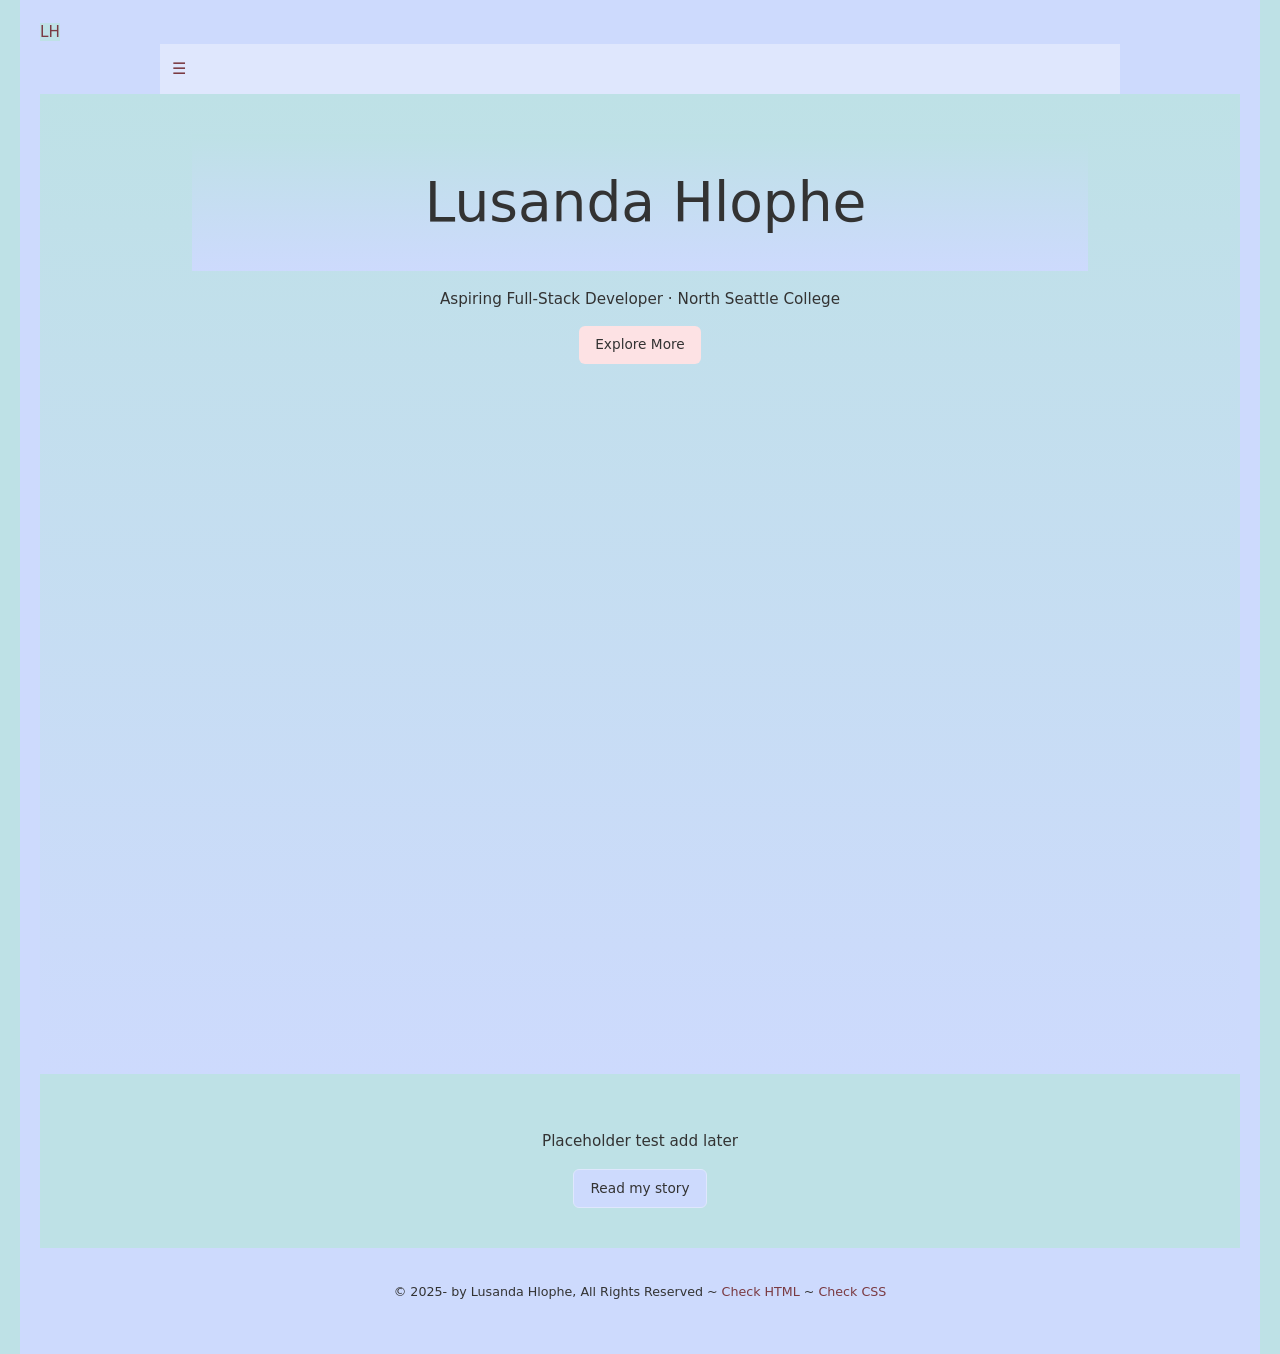
==== index.html @ 3527aba0 "tying to fix the active" ====
<!DOCTYPE html>
<html lang ="en">
    <head>
        <meta charset="UTF-8">
        <link rel="stylesheet" href="css/main.css">
        <link rel="stylesheet" href="css/nav.css">
        <link href="https://fonts.googleapis.com/css2?family=Bebas+Neue&display=swap" rel="stylesheet">
        <title> Home  </title>
    </head>
<body>
    <header id="header-index">
    <header id="header-index">
     <a class="active" href = "index.html"><span>LH</span></a>
<nav class="topnav" id="myTopnav">
    <a href="about.html" class="active">Bio</a>
    <a href="projects.html">Projects</a>
    <a href="#" target="_blank">GitHub</a>
    <a href="#" target="_blank">LinkedIn</a>
    <a href="javascript:void(0);" class="icon" onclick="myFunction()">&#9776;</a>
</nav>
    </header>
    <main id="main-index">
        <h1>Lusanda Hlophe</h1>
        <p> Aspiring Full-Stack Developer · North Seattle College</p>
        <a class=" btn demo-btn" href="about.html"> Explore More </a>
    </main>
    <section id="section-index">
        <p>Placeholder test add later</p>
        <a class="btn repo-btn" href="about.html">Read my story</a>
    </section>
    <footer id="footer-index">
    <p><small>&copy; 2025-<span id="this-year"></span> by 
    Lusanda Hlophe, All Rights Reserved ~ 
    <a id="html-checker" href="#" target="_blank">Check HTML</a> ~ 
     <a id="css-checker" href="#" target="_blank">Check CSS</a></small>
            </p>
    </footer>
 <script src="js/main.js" defer></script>

</body>
</html>
---- css/main.css ----
/* Global rules */
:root{
  --color-background-primary: #BEE1E6;
  --color-background-secondary: #CDDAFD;
  --color-accent-primary: #FDE2E4;
  --color-accent-secondary: #DFE7FD;
  --color-text-primary: #333333;
  --color-card-primary:#CDDAFD; 
  --color-link-primary: #7A3A42;
} 
html {
    background-color: var(--color-background-primary);
    font-size: 0.95em;
}

body {
    font-family: system-ui, -apple-system, sans-serif;
    line-height: 1.6;
    background-color: var(--color-background-secondary);
    color: var(--color-text-primary);
    margin: 0 auto;
    padding: 20px;
    max-width:1200px;
  }

::selection {
    color: var(--color-text-primary); 
    background: var(--color-background-secondary);
}

h1 {
    font-weight: normal;
    margin: auto;
    background: var(--color-background-secondary);
    line-height: 2.5em;
}
#main-index h1{
  font-size: 55px;
   background-image: linear-gradient(to top,var(--color-background-secondary),var(--color-background-primary));
}
main.wrapper {
    background-color: var(--color-background-secondary);
    overflow: auto;
}
#main-index{
  text-align: center;
  margin:0 auto;
  padding: 40px;
  min-height: 100vh;
  background-image: linear-gradient(to bottom,var(--color-background-primary),var(--color-background-secondary));
}
p {
    margin: 1em; /* Top Right Bottom Left (TRBL) */
}
#section-index{
  text-align: center;
  padding: 40px;
  background-color: var(--color-background-primary);
}
h2,h3 {
    font-weight: normal;
    margin-left: 1em;
    line-height: 1em;
}

a {
    color:var(--color-link-primary);
    text-decoration: none;
}

a:hover {
    color: var(--color-link-primary);
    background-color: var(--color-accent-primary);
    text-decoration: none;
}

footer {
    clear: both;
    text-align: center;
    padding: 1em;
}

/* end global rules */

/* Responsive rules */

/* DESKTOP */
@media all and (min-width:1200px) {
    main.wrapper {
        width: 80%;
        margin: auto;
    }
    
    h1 {
        width: 79%;
        padding-left: 1%;
    }
    
    picture.profile img {
        width: 50%;
        float: left;
        margin-right: 2em;
    }
    
}

/* TABLET */
@media all and (min-width:501px) and (max-width:1199px) {
    main.wrapper {
        width: 90%;
        margin: auto;
    }
    
    h1 {
        width: 89%;
        padding-left: 1%;
    }
    
    picture.profile img {
        width: 50%;
        float: right;
        margin-left: 1em;
    }

}

/* PHONE */
@media all and (max-width:500px) {
    main.wrapper {
        width: 100%;
    }
    
    h1 {
        width: 99%;
        padding-left: 1%;
    }
    
    picture.profile img {
        width: 100%;
    }
    
}

/* start project container rules */
  
.projects-container {
    max-width: 900px;  /* Keeps things readable on desktop */
    margin: 0 auto;
    padding: 20px;
  }
  
  /* The Main Project Card Wrapper */
  .project-card {
    display: flex;
    flex-direction: row; /* Default layout: Image left, text right */
    align-items: center;
    gap: 30px;
    background: var(--color-accent-secondary);
    border: 1px solid var(--color-background-secondary);
    border-radius: 12px; /* Smooth rounded corners */
    padding: 24px;
    margin-bottom: 30px;
    box-shadow: 0 4px 6px -1px rgba(0, 0, 0, 0.05);
    transition: transform 0.2s ease;
  }
  
  .project-card:hover {
    transform: translateY(-2px); /* Subtle interaction cue */
  }
  
  /* The Magic Mirror: Automatically alternate left/right layout */
  .project-card:nth-child(even) {
    flex-direction: row-reverse; /* Flips the order for every second card */
  }
  
  /* Image Control Group */
  .project-image {
    flex-shrink: 0; /* Prevents text from squeezing the image container */
  }
  
  .project-image img {
    width: 150px;
    height: 150px;
    object-fit: cover; /* Forces screenshots to crop nicely instead of squishing */
    border-radius: 8px;
    border: 1px solid var(--color-accent-secondary);
  }
  
  /* Content & CTA Link Elements */
  .project-content {
    flex-grow: 1;
  }
  
  .project-content h2 {
    margin-top: 0;
    color: var(--color-text-primary);
  }
  
  .project-links {
    margin-top: 20px;
    display: flex;
    gap: 12px;
  }
  
  /* Flexible, clean Button styles */
  .btn {
    display: inline-block;
    text-decoration: none;
    padding: 8px 16px;
    border-radius: 6px;
    font-size: 0.9rem;
    font-weight: 500;
    transition: background-color 0.2s;
  }
  
  .demo-btn {
    background-color: var(--color-accent-primary);
    color: var( --color-text-primary);
  }
  
  .demo-btn:hover {
    background-color: var(--color-background-secondary);
  }
  
  .repo-btn {
    background-color: var(--color-background-secondary);
    color: var( --color-text-primary);
    border: 1px solid var(--color-accent-secondary);
  }
  
  .repo-btn:hover {
    background-color: var(--color-background-primary);
  }
  
  /* Responsive Overrides: If screen is small, stack everything vertically */
  @media (max-width: 650px) {
    .project-card, 
    .project-card:nth-child(even) {
      flex-direction: column;
      text-align: center;
    }
    
    .project-links {
      justify-content: center;
    }
  }

/* end project container rules */
---- css/nav.css ----
/* Global rules */
.topnav {
    margin: auto;
    background-color: var(--color-accent-secondary);
    overflow: auto;
}

.topnav a {
    float: left;
    display: block;
    color: var(--color-link-primary);
    text-align: center;
    padding: 12px 12px;
    text-decoration: none;
    text-transform: capitalize;
    font-size: 16px;
}

.topnav a.hover, .active {
    background-color: var( --color-background-primary);
}

/* Responsive rules - apply when screen width is less than 1200px */

@media screen and (max-width: 1199px) {
    .topnav a:not(:first-child) {
        display: none;
    }
    
    .topnav a.icon {
        float: right;
        display: block;
    }
    
    .topnav.responsive {
        position: relative;
    }
    
    .topnav.responsive a {
        float: none;
        display: block;
        text-align: left;
    }
    
    .topnav.responsive a.icon {
        position: absolute;
        right: 0;
        top: 0;
    }
}

.topnav a:not(:last-child){
    display:none;
}
.topnav.responsive a{
    display: inline-block;
}
#header-index.initials{
    display: flex;
    align-items: center;
}

/* DESKTOP */
@media all and (min-width:1200px) {
    .topnav {
        width: 80%;
    }
}

/* TABLET */
@media all and (min-width:501px) and (max-width:1199px) {
    .topnav {
        width: 90%;
    }
}

/* PHONE */
@media all and (max-width:500px) {
    .topnav {
        width: 100%;
    }
}
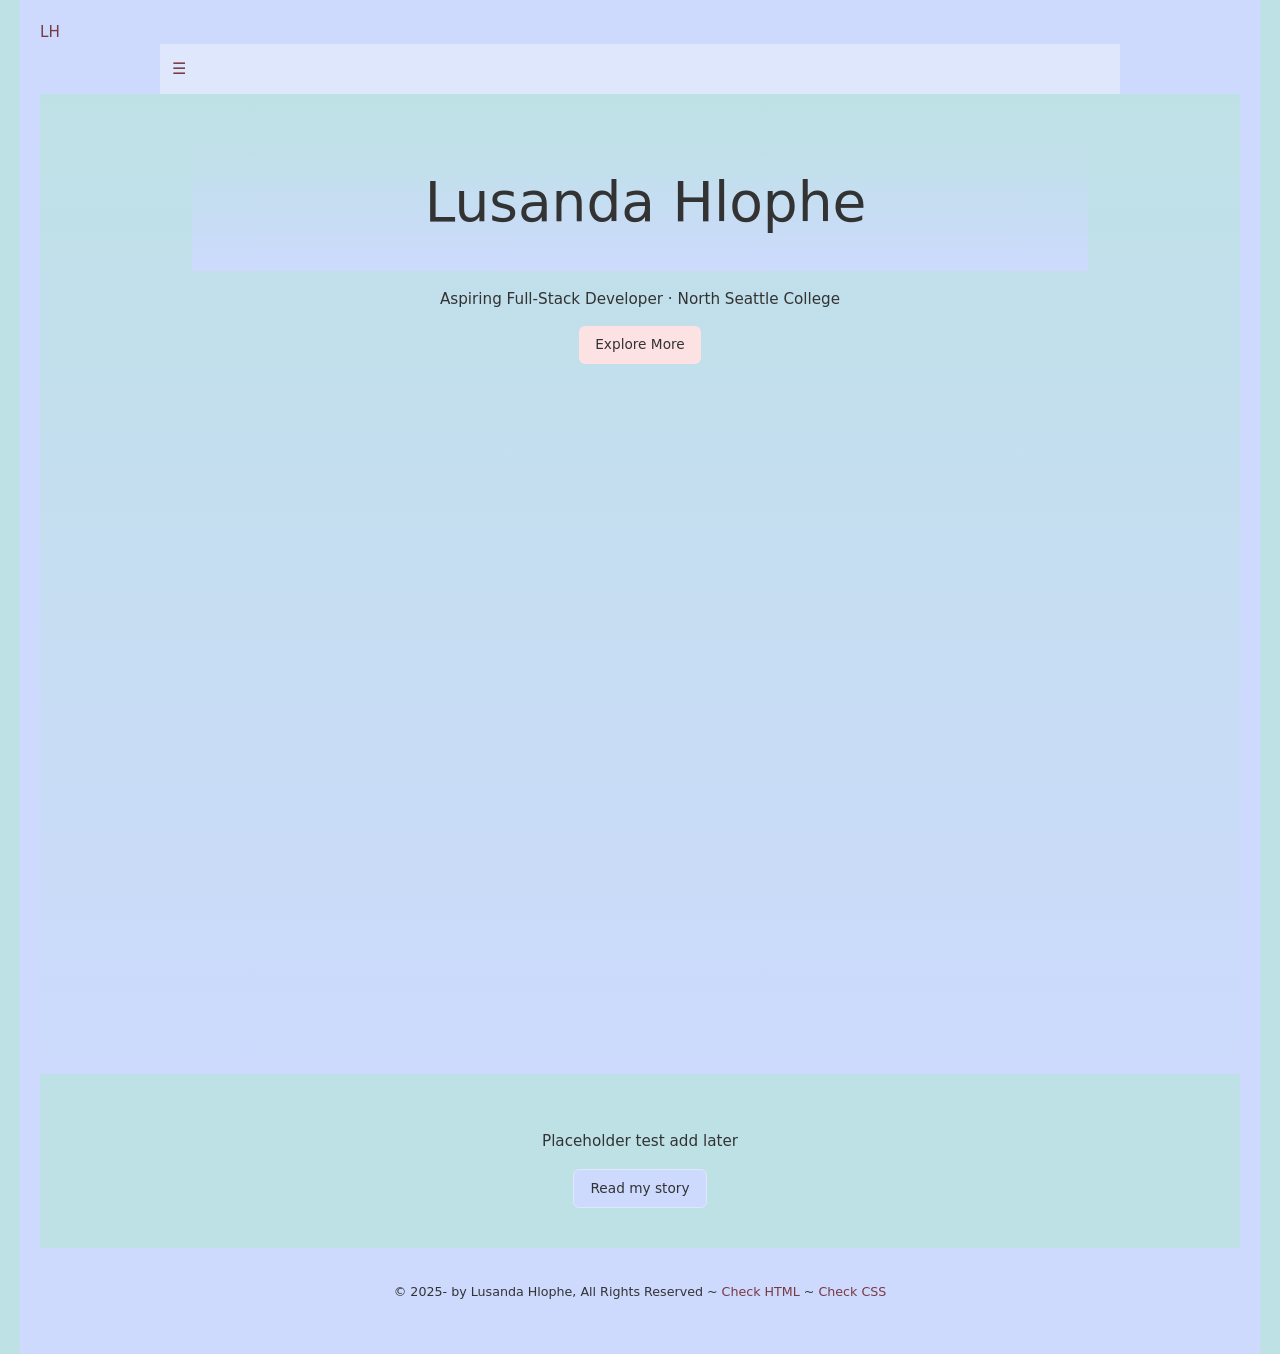
==== commit a0c91389: "the lik and nav bar are all done" ====
--- a/index.html
+++ b/index.html
@@ -10,7 +10,7 @@
 <body>
     <header id="header-index">
     <header id="header-index">
-     <a class="active" href = "index.html"><span>LH</span></a>
+     <a class="initials" href = "index.html"><span>LH</span></a>
 <nav class="topnav" id="myTopnav">
     <a href="about.html" class="active">Bio</a>
     <a href="projects.html">Projects</a>
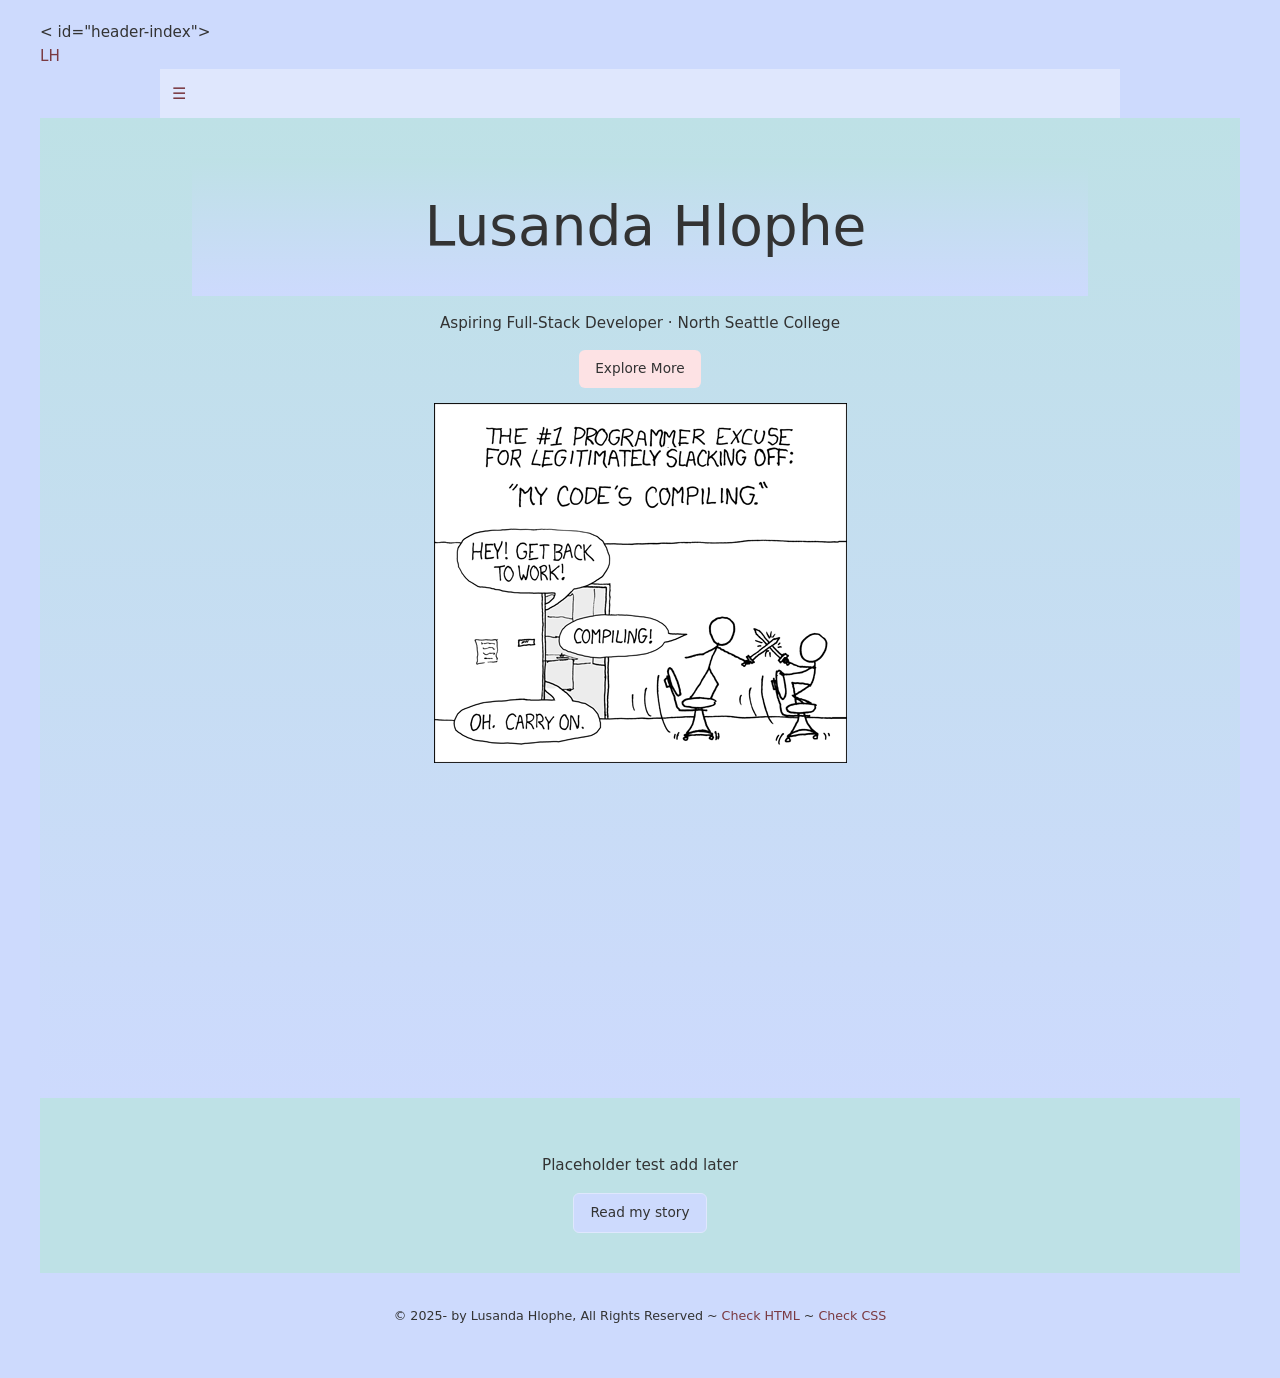
==== commit f876c185: "added the pics" ====
--- a/index.html
+++ b/index.html
@@ -8,7 +8,7 @@
         <title> Home  </title>
     </head>
 <body>
-    <header id="header-index">
+    < id="header-index">
     <header id="header-index">
      <a class="initials" href = "index.html"><span>LH</span></a>
 <nav class="topnav" id="myTopnav">
@@ -22,7 +22,8 @@
     <main id="main-index">
         <h1>Lusanda Hlophe</h1>
         <p> Aspiring Full-Stack Developer · North Seattle College</p>
-        <a class=" btn demo-btn" href="about.html"> Explore More </a>
+        <p><a class=" btn demo-btn" href="about.html"> Explore More </a></p>
+     <img src= "images/compiling.png" alt="compiling meme">
     </main>
     <section id="section-index">
         <p>Placeholder test add later</p>
--- a/css/main.css
+++ b/css/main.css
@@ -9,7 +9,6 @@
   --color-link-primary: #7A3A42;
 } 
 html {
-    background-color: var(--color-background-primary);
     font-size: 0.95em;
 }
 
@@ -39,7 +38,7 @@
    background-image: linear-gradient(to top,var(--color-background-secondary),var(--color-background-primary));
 }
 main.wrapper {
-    background-color: var(--color-background-secondary);
+    /*background-color: var(--color-background-secondary);*/
     overflow: auto;
 }
 #main-index{
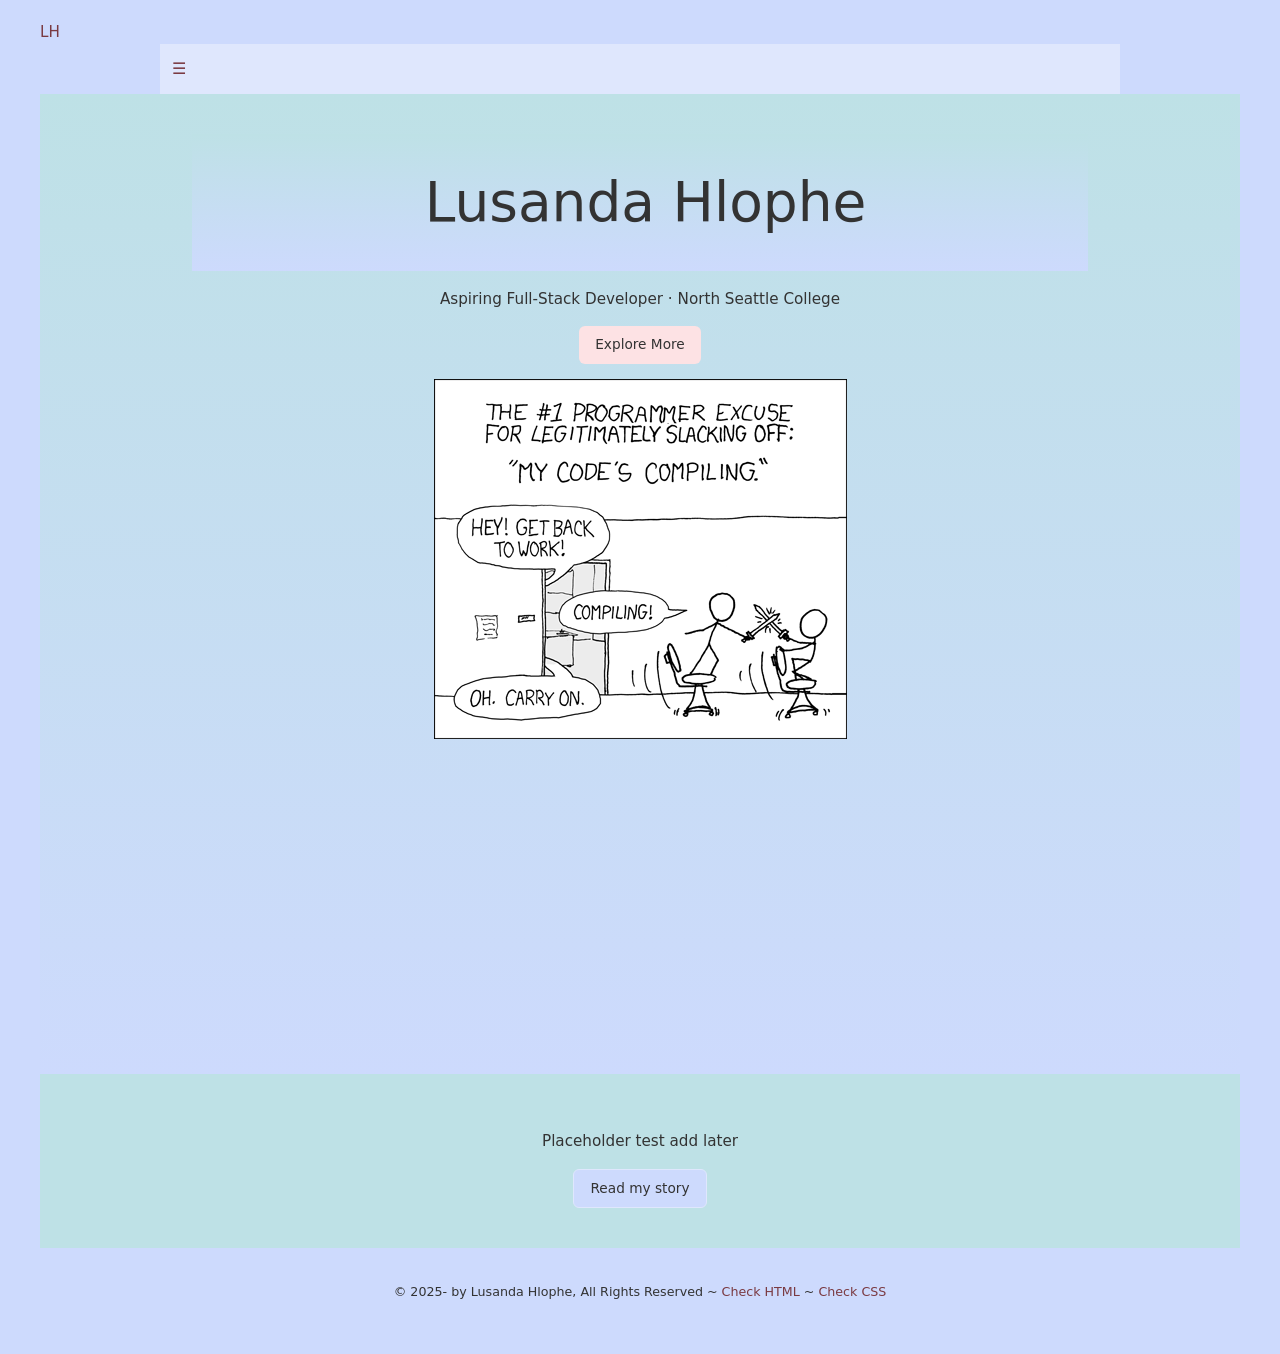
==== commit 5b636e3f: "home page is done need to fix the photo size" ====
--- a/index.html
+++ b/index.html
@@ -8,11 +8,10 @@
         <title> Home  </title>
     </head>
 <body>
-    < id="header-index">
     <header id="header-index">
      <a class="initials" href = "index.html"><span>LH</span></a>
 <nav class="topnav" id="myTopnav">
-    <a href="about.html" class="active">Bio</a>
+    <a href= "about.html" class="active">Bio</a>
     <a href="projects.html">Projects</a>
     <a href="#" target="_blank">GitHub</a>
     <a href="#" target="_blank">LinkedIn</a>
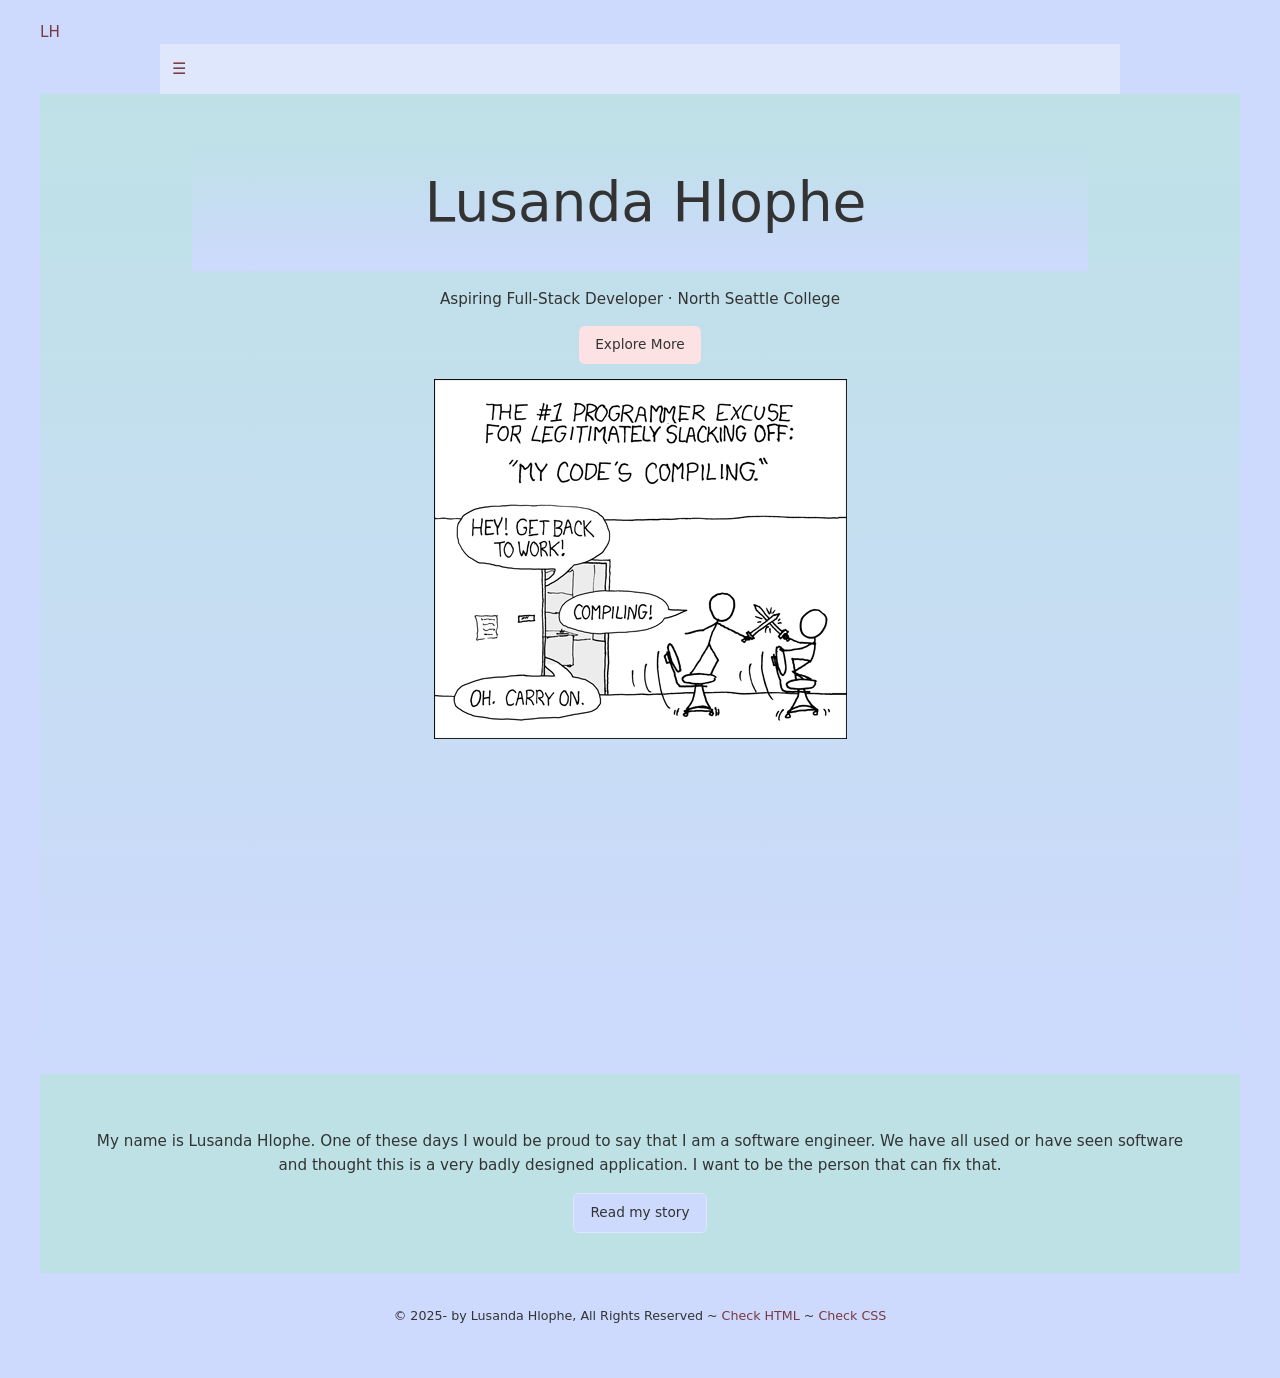
==== commit d6aedb83: "home page is done I added the blurb photo still needs to be resized" ====
--- a/index.html
+++ b/index.html
@@ -25,7 +25,7 @@
      <img src= "images/compiling.png" alt="compiling meme">
     </main>
     <section id="section-index">
-        <p>Placeholder test add later</p>
+        <p>My name is Lusanda Hlophe. One of these days I would be proud to say that I am a software engineer. We have all used or have seen software and thought this is a very badly designed application. I want to be the person that can fix that. </p>
         <a class="btn repo-btn" href="about.html">Read my story</a>
     </section>
     <footer id="footer-index">
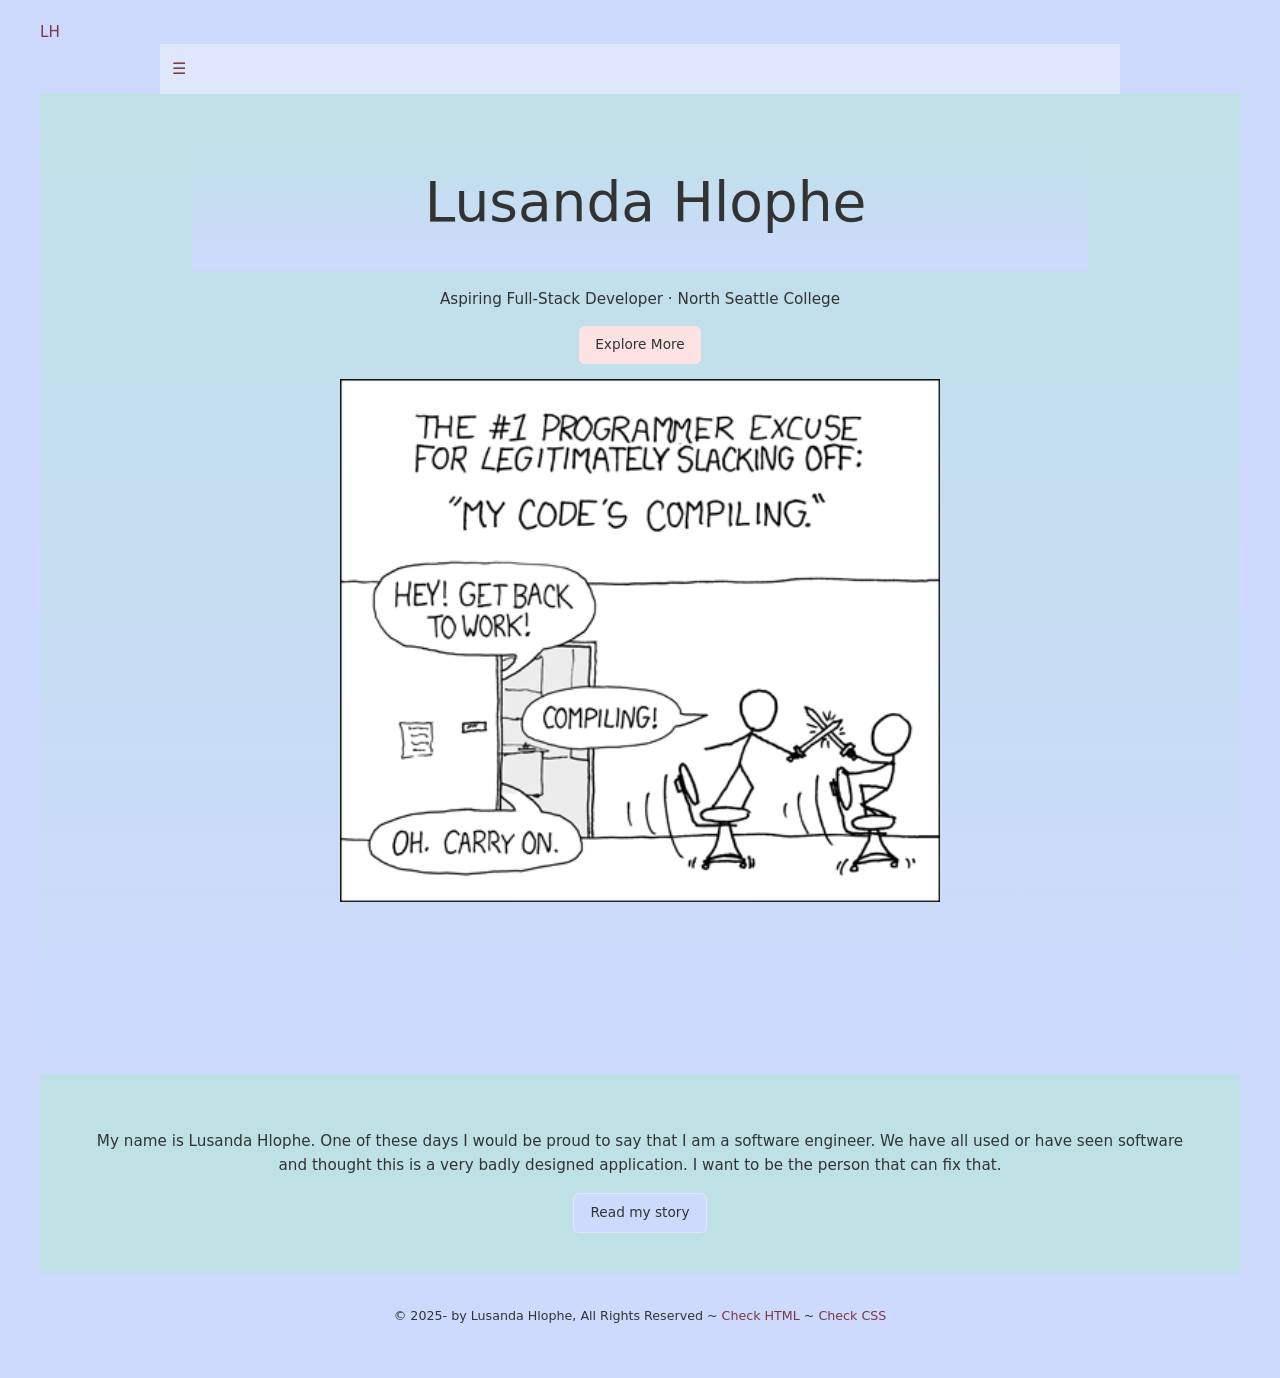
==== commit 2d527a4c: "github and linkedin link added to index" ====
--- a/index.html
+++ b/index.html
@@ -13,8 +13,8 @@
 <nav class="topnav" id="myTopnav">
     <a href= "about.html" class="active">Bio</a>
     <a href="projects.html">Projects</a>
-    <a href="#" target="_blank">GitHub</a>
-    <a href="#" target="_blank">LinkedIn</a>
+     <a href="https://github.com/lusandahlophe05-cell" target="_blank">GitHub</a>
+    <a href="https://www.linkedin.com/in/lusanda-h-723903224/?skipRedirect=true " target="_blank">LinkedIn</a>
     <a href="javascript:void(0);" class="icon" onclick="myFunction()">&#9776;</a>
 </nav>
     </header>
@@ -22,7 +22,7 @@
         <h1>Lusanda Hlophe</h1>
         <p> Aspiring Full-Stack Developer · North Seattle College</p>
         <p><a class=" btn demo-btn" href="about.html"> Explore More </a></p>
-     <img src= "images/compiling.png" alt="compiling meme">
+     <img class="home-pic" src= "images/compiling.png" alt="compiling meme">
     </main>
     <section id="section-index">
         <p>My name is Lusanda Hlophe. One of these days I would be proud to say that I am a software engineer. We have all used or have seen software and thought this is a very badly designed application. I want to be the person that can fix that. </p>
--- a/css/main.css
+++ b/css/main.css
@@ -35,7 +35,7 @@
 }
 #main-index h1{
   font-size: 55px;
-   background-image: linear-gradient(to top,var(--color-background-secondary),var(--color-background-primary));
+  background-image: linear-gradient(to top,var(--color-background-secondary),var(--color-background-primary));
 }
 main.wrapper {
     /*background-color: var(--color-background-secondary);*/
@@ -56,6 +56,11 @@
   padding: 40px;
   background-color: var(--color-background-primary);
 }
+.home-pic{
+    width: 600px;
+    height: auto;
+}
+
 h2,h3 {
     font-weight: normal;
     margin-left: 1em;
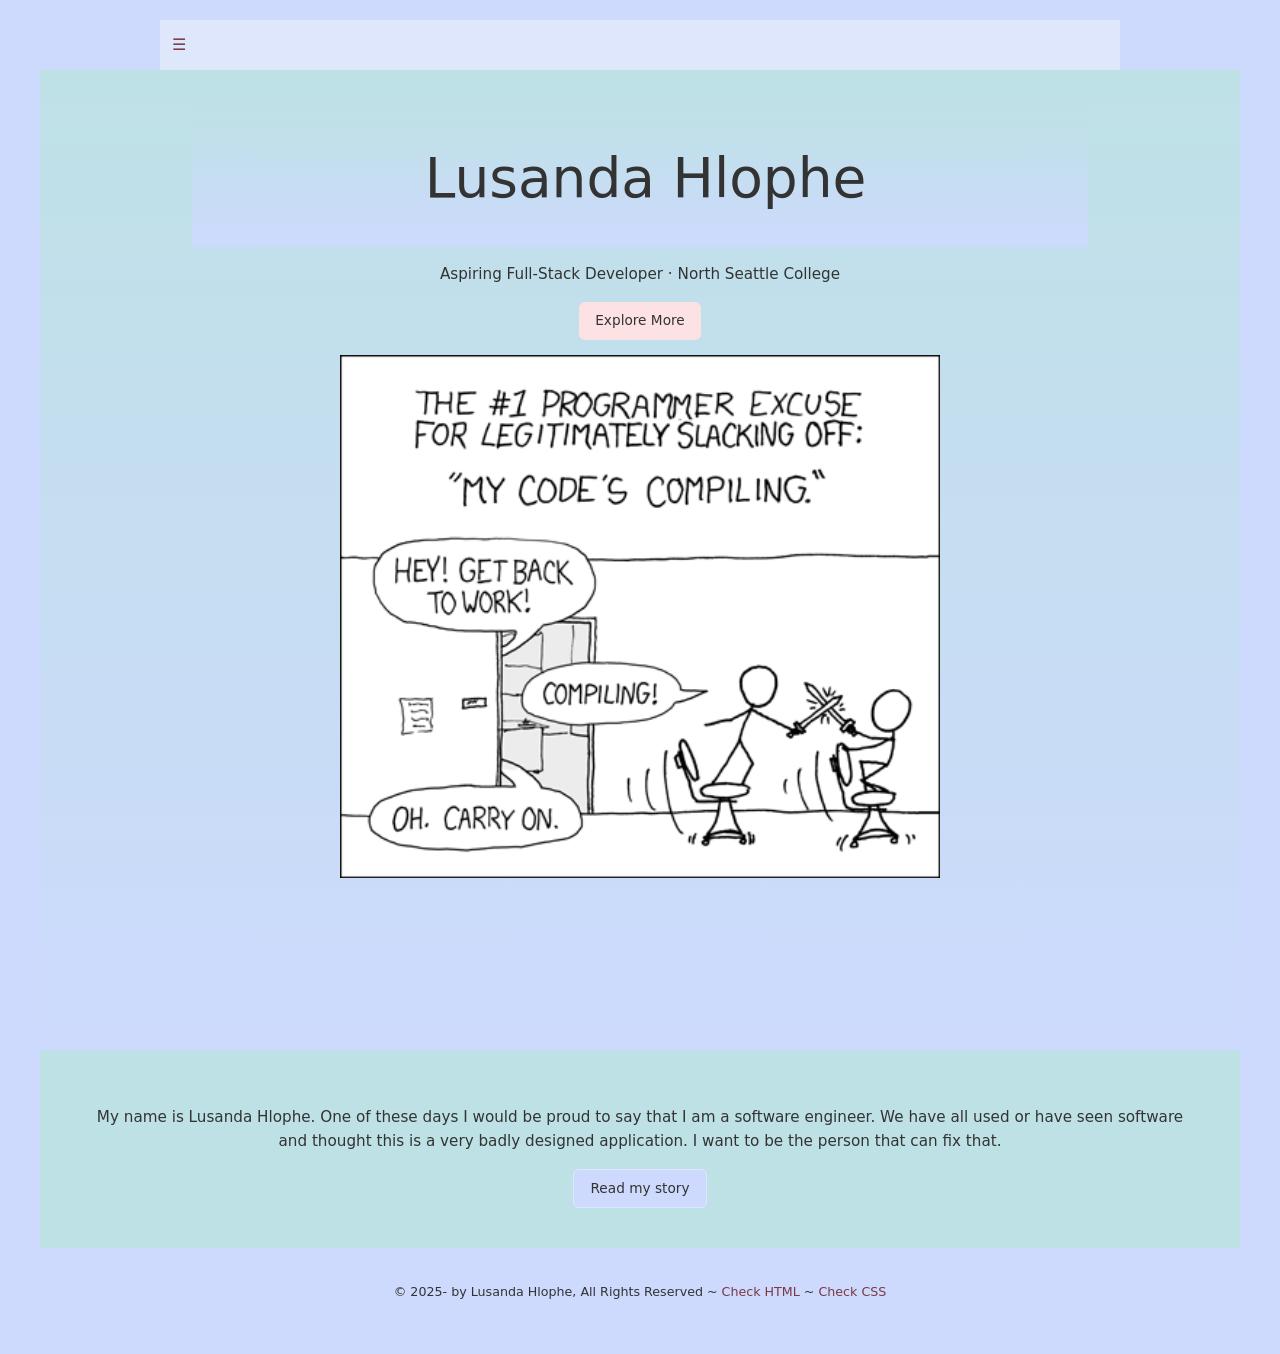
==== commit 188d61d4: "Move the initials to the NAV bar still not sure if there clear" ====
--- a/index.html
+++ b/index.html
@@ -9,8 +9,8 @@
     </head>
 <body>
     <header id="header-index">
-     <a class="initials" href = "index.html"><span>LH</span></a>
 <nav class="topnav" id="myTopnav">
+    <a class="initials" href = "index.html" alt="Go back home"><span>LH</span></a>
     <a href= "about.html" class="active">Bio</a>
     <a href="projects.html">Projects</a>
      <a href="https://github.com/lusandahlophe05-cell" target="_blank">GitHub</a>
--- a/css/main.css
+++ b/css/main.css
@@ -10,6 +10,12 @@
 } 
 html {
     font-size: 0.95em;
+}
+.initials span{
+        
+        border:var(--color-accent-secondary) ;
+        background-color: var(--color-accent-primary);
+        border-radius: 8px;
 }
 
 body {
--- a/css/nav.css
+++ b/css/nav.css
@@ -16,9 +16,7 @@
     font-size: 16px;
 }
 
-.topnav a.hover, .active {
-    background-color: var( --color-background-primary);
-}
+
 
 /* Responsive rules - apply when screen width is less than 1200px */
 
